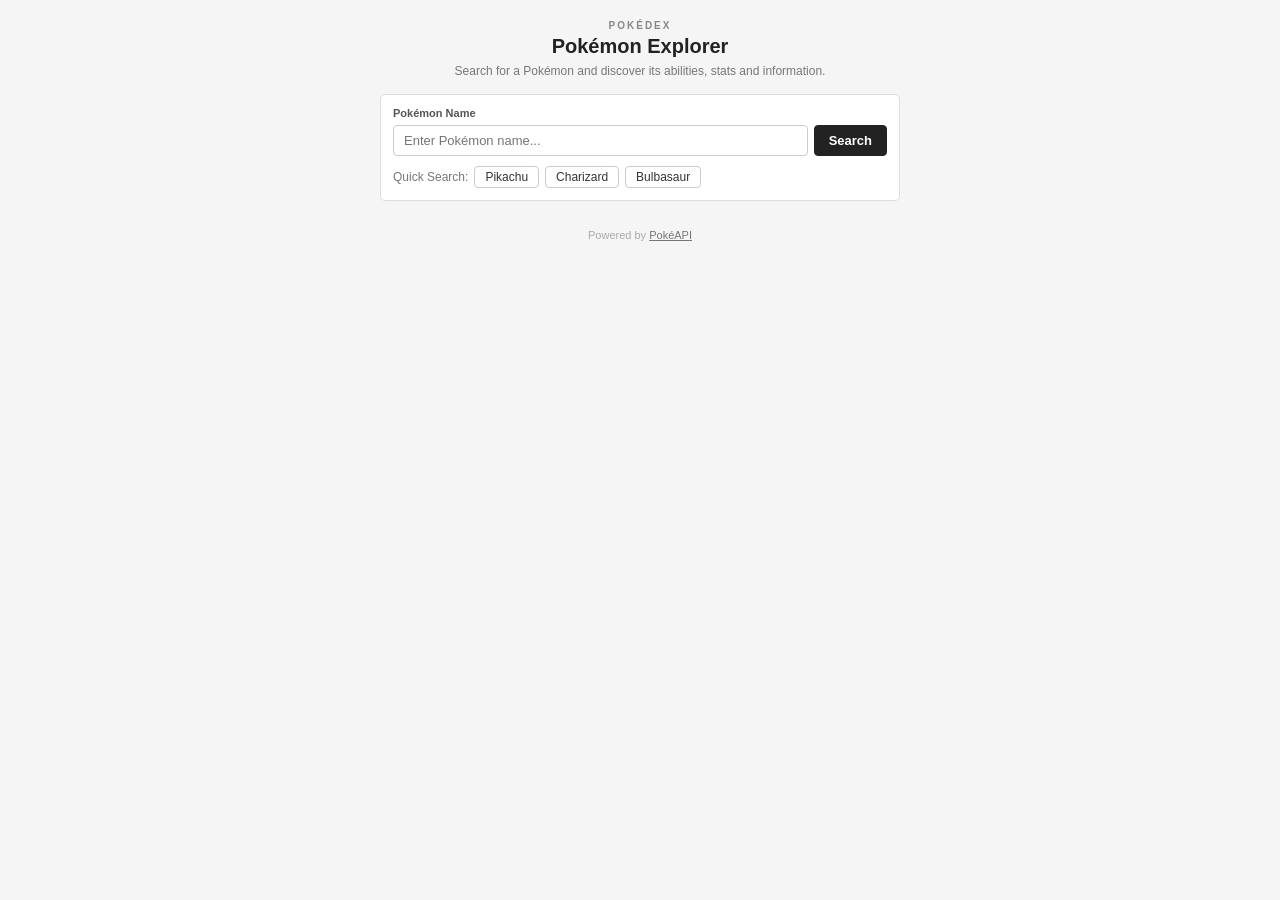
==== pokemon-api-card/index.html @ 8b427784 "Add files via upload" ====
<!DOCTYPE html>
<html lang="en">
<head>
    <meta charset="UTF-8">
    <meta name="viewport" content="width=device-width, initial-scale=1.0">


    <title>Pokémon Card</title>


    <link rel="stylesheet" href="style.css">
</head>


<body>


    <main class="app">


        <!-- Header -->
        <header class="header">
            <p class="subtitle">POKÉDEX</p>
            <h1>Pokémon Explorer</h1>
            <p class="description">
                Search for a Pokémon and discover its abilities, stats and information.
            </p>
        </header>




        <!-- Search Section -->
        <section class="search-section">


            <form id="searchForm" class="search-form">


                <label for="pokemonInput">
                    Pokémon Name
                </label>


                <div class="search-box">
                    <input
                        type="text"
                        id="pokemonInput"
                        placeholder="Enter Pokémon name..."
                        autocomplete="off"
                    >

                    <button type="submit">
                        Search
                    </button>
                </div>

            </form>




            <!-- Quick Search -->
            <div class="quick-search">


                <span>Quick Search:</span>


                <button type="button" class="quick-btn" data-pokemon="pikachu">
                    Pikachu
                </button>

                <button type="button" class="quick-btn" data-pokemon="charizard">
                    Charizard
                </button>

                <button type="button" class="quick-btn" data-pokemon="bulbasaur">
                    Bulbasaur
                </button>


            </div>


        </section>




        <!-- Loading -->
        <div id="loading" class="loading hidden">
            <div class="loader"></div>
            <p>Searching Pokémon...</p>
        </div>




        <!-- Error -->
        <div id="errorMessage" class="error-message hidden">
            <div class="error-icon">!</div>
            <div>
                <h3>Pokémon Not Found</h3>
                <p id="errorText">
                    Please enter a valid Pokémon name.
                </p>
            </div>
        </div>




        <!-- Pokémon Card -->
        <section id="pokemonCard" class="pokemon-card hidden">


            <!-- Card Header -->
            <div class="card-top">


                <div>
                    <span class="card-label">POKÉMON</span>

                    <h2 id="pokemonName">
                        Pikachu
                    </h2>
                </div>

                <span id="pokemonId" class="pokemon-id">
                    #0025
                </span>


            </div>




            <div class="card-body">


                <!-- Artwork -->
                <div class="artwork-container">


                    <div class="artwork-glow"></div>

                    <img
                        id="pokemonImage"
                        src="https://raw.githubusercontent.com/PokeAPI/sprites/master/sprites/pokemon/other/official-artwork/25.png"
                        alt="Pikachu"
                    >


                </div>




                <!-- Attributes -->
                <div class="card-details">


                    <!-- Type -->
                    <div id="pokemonTypes" class="types">


                        <span class="type electric">
                            ELECTRIC
                        </span>


                    </div>




                    <!-- Basic Information -->
                    <div class="basic-info">


                        <div class="info-box">
                            <span class="info-label">HEIGHT</span>
                            <strong id="pokemonHeight">0.4 m</strong>
                        </div>

                        <div class="info-box">
                            <span class="info-label">WEIGHT</span>
                            <strong id="pokemonWeight">6.0 kg</strong>
                        </div>


                    </div>




                    <!-- Abilities -->
                    <div class="card-section">


                        <div class="section-title">
                            <span>ABILITIES</span>
                        </div>

                        <div id="abilities" class="abilities">


                    <span class="ability">
                        Static
                    </span>

                    <span class="ability">
                        Lightning Rod
                    </span>


                </div>


            </div>




            <!-- Stats -->
            <div class="card-section">


                <div class="section-title">
                    <span>BASE STATS</span>
                </div>

                <div class="stats">


                    <div class="stat">
                        <div class="stat-info">
                            <span>HP</span>
                            <strong id="hpValue">35</strong>
                        </div>

                        <div class="stat-bar">
                            <div id="hpBar" class="stat-fill" style="width: 35%"></div>
                        </div>
                    </div>




                    <div class="stat">
                        <div class="stat-info">
                            <span>ATTACK</span>
                            <strong id="attackValue">55</strong>
                        </div>

                        <div class="stat-bar">
                            <div id="attackBar" class="stat-fill" style="width: 55%"></div>
                        </div>
                    </div>




                    <div class="stat">
                        <div class="stat-info">
                            <span>DEFENSE</span>
                            <strong id="defenseValue">40</strong>
                        </div>

                        <div class="stat-bar">
                            <div id="defenseBar" class="stat-fill" style="width: 40%"></div>
                        </div>
                    </div>




                    <div class="stat">
                        <div class="stat-info">
                            <span>SP. ATTACK</span>
                            <strong id="specialAttackValue">50</strong>
                        </div>

                        <div class="stat-bar">
                            <div id="specialAttackBar" class="stat-fill" style="width: 50%"></div>
                        </div>
                    </div>




                    <div class="stat">
                        <div class="stat-info">
                            <span>SP. DEFENSE</span>
                            <strong id="specialDefenseValue">50</strong>
                        </div>

                        <div class="stat-bar">
                            <div id="specialDefenseBar" class="stat-fill" style="width: 50%"></div>
                        </div>
                    </div>




                    <div class="stat">
                        <div class="stat-info">
                            <span>SPEED</span>
                            <strong id="speedValue">90</strong>
                        </div>

                        <div class="stat-bar">
                            <div id="speedBar" class="stat-fill" style="width: 90%"></div>
                        </div>
                    </div>


                </div>


            </div>


                </div>


            </div>


        </section>




        <!-- Footer -->
        <footer>
            <p>
                Powered by
                <a href="https://pokeapi.co/" target="_blank">
                    PokéAPI
                </a>
            </p>
        </footer>


    </main>


    <script src="script.js"></script>


</body>
</html>
---- pokemon-api-card/style.css ----
* {
    margin: 0;
    padding: 0;
    box-sizing: border-box;
}

body {
    min-height: 100vh;
    background: #f5f5f5;
    color: #222;
    font-family: -apple-system, BlinkMacSystemFont, "Segoe UI", Roboto, Arial, sans-serif;
    padding: 20px 12px;
}

.app {
    width: 100%;
    max-width: 520px;
    margin: 0 auto;
}

/* Header */
.header {
    text-align: center;
    margin-bottom: 14px;
}

.subtitle {
    color: #888;
    font-size: 10px;
    font-weight: 600;
    letter-spacing: 2px;
    margin-bottom: 4px;
}

.header h1 {
    font-size: 20px;
    font-weight: 700;
    margin-bottom: 5px;
}

.description {
    color: #777;
    font-size: 12px;
    line-height: 1.4;
}

/* Search */
.search-section {
    background: #fff;
    border: 1px solid #ddd;
    border-radius: 5px;
    padding: 12px;
    margin-bottom: 14px;
}

.search-form label {
    display: block;
    font-size: 11px;
    font-weight: 600;
    color: #555;
    margin-bottom: 6px;
}

.search-box {
    display: flex;
    gap: 6px;
}

.search-box input {
    flex: 1;
    min-width: 0;
    border: 1px solid #ccc;
    border-radius: 4px;
    padding: 7px 10px;
    font-size: 13px;
    outline: none;
    background: #fff;
    color: #222;
}

.search-box input:focus {
    border-color: #888;
}

.search-box button {
    border: 1px solid #222;
    background: #222;
    color: #fff;
    font-size: 13px;
    font-weight: 600;
    padding: 0 14px;
    border-radius: 4px;
    cursor: pointer;
}

.search-box button:hover {
    background: #444;
    border-color: #444;
}

/* Quick Search */
.quick-search {
    display: flex;
    flex-wrap: wrap;
    align-items: center;
    gap: 6px;
    margin-top: 10px;
    color: #777;
    font-size: 12px;
}

.quick-btn {
    border: 1px solid #ccc;
    background: #fff;
    color: #333;
    padding: 3px 10px;
    border-radius: 4px;
    font-size: 12px;
    cursor: pointer;
}

.quick-btn:hover {
    background: #eee;
    border-color: #999;
}

/* Loading */
.loading {
    text-align: center;
    padding: 18px;
    color: #777;
    font-size: 13px;
}

.loader {
    width: 20px;
    height: 20px;
    border: 3px solid #ddd;
    border-top-color: #666;
    border-radius: 50%;
    animation: spin 0.8s linear infinite;
    margin: 0 auto 8px;
}

@keyframes spin {
    to {
        transform: rotate(360deg);
    }
}

/* Error */
.error-message {
    display: flex;
    align-items: center;
    gap: 10px;
    background: #fff;
    border: 1px solid #e0b4b4;
    border-left: 4px solid #c0392b;
    border-radius: 4px;
    padding: 10px 12px;
    margin-bottom: 14px;
}

.error-icon {
    width: 22px;
    height: 22px;
    flex-shrink: 0;
    display: flex;
    align-items: center;
    justify-content: center;
    border-radius: 50%;
    background: #c0392b;
    color: #fff;
    font-weight: 700;
    font-size: 12px;
}

.error-message h3 {
    font-size: 13px;
    margin-bottom: 1px;
    color: #222;
}

.error-message p {
    color: #777;
    font-size: 12px;
}

/* Utility */
.hidden {
    display: none !important;
}

/* Pokémon Card */
.pokemon-card {
    background: #fff;
    border: 1px solid #ddd;
    border-radius: 5px;
    padding: 14px;
}

/* Card Top */
.card-top {
    display: flex;
    justify-content: space-between;
    align-items: flex-start;
    border-bottom: 1px solid #eee;
    padding-bottom: 8px;
    margin-bottom: 10px;
}

.card-label {
    display: block;
    color: #aaa;
    font-size: 9px;
    font-weight: 700;
    letter-spacing: 2px;
    margin-bottom: 2px;
}

.card-top h2 {
    font-size: 18px;
    font-weight: 700;
    text-transform: capitalize;
}

.pokemon-id {
    color: #999;
    font-size: 13px;
    font-weight: 600;
    font-family: monospace;
}

/* Side-by-side layout */
.card-body {
    display: flex;
    gap: 14px;
    align-items: flex-start;
}

.card-details {
    flex: 1;
    min-width: 0;
}

/* Artwork (left side) */
.artwork-container {
    position: relative;
    flex-shrink: 0;
    width: 130px;
    display: flex;
    align-items: center;
    justify-content: center;
    background: #fafafa;
    border: 1px solid #eee;
    border-radius: 5px;
    padding: 8px;
}

.artwork-container img {
    position: relative;
    z-index: 2;
    width: 110px;
    height: 110px;
    object-fit: contain;
}

.artwork-glow {
    display: none;
}

/* Types (right side) */
.types {
    display: flex;
    flex-wrap: wrap;
    gap: 6px;
    margin-bottom: 10px;
}

.type {
    display: inline-flex;
    align-items: center;
    justify-content: center;
    padding: 3px 10px;
    border-radius: 4px;
    font-size: 10px;
    font-weight: 700;
    background: #666;
    color: #fff;
}

/* Type colors */
.type.fire    { background: #f08030; }
.type.water   { background: #6890f0; }
.type.grass   { background: #78c850; }
.type.electric{ background: #f8d030; color: #222; }
.type.ice     { background: #98d8d8; color: #222; }
.type.fighting{ background: #c03028; }
.type.poison  { background: #a040a0; }
.type.ground  { background: #e0c068; color: #222; }
.type.flying  { background: #a890f0; }
.type.psychic { background: #f85888; }
.type.bug     { background: #a8b820; }
.type.rock    { background: #b8a038; }
.type.ghost   { background: #705898; }
.type.dragon  { background: #7038f8; }
.type.dark    { background: #705848; }
.type.steel   { background: #b8b8d0; color: #222; }
.type.fairy   { background: #ee99ac; color: #222; }
.type.normal  { background: #a8a878; }

/* Basic Information */
.basic-info {
    display: grid;
    grid-template-columns: 1fr 1fr;
    gap: 8px;
    margin-bottom: 10px;
}

.info-box {
    background: #fafafa;
    border: 1px solid #eee;
    border-radius: 4px;
    padding: 7px 8px;
    text-align: center;
}

.info-label {
    display: block;
    color: #aaa;
    font-size: 9px;
    font-weight: 700;
    letter-spacing: 1px;
    margin-bottom: 3px;
}

.info-box strong {
    font-size: 13px;
    color: #222;
}

/* Card Sections */
.card-section {
    border-top: 1px solid #eee;
    margin-top: 10px;
    padding-top: 9px;
}

.section-title {
    color: #999;
    font-size: 10px;
    font-weight: 700;
    letter-spacing: 1.5px;
    margin-bottom: 7px;
}

/* Abilities */
.abilities {
    display: flex;
    flex-wrap: wrap;
    gap: 6px;
}

.ability {
    background: #f0f0f0;
    border: 1px solid #ddd;
    color: #333;
    padding: 3px 8px;
    border-radius: 4px;
    font-size: 11px;
    text-transform: capitalize;
}

/* Stats */
.stats {
    display: flex;
    flex-direction: column;
    gap: 8px;
}

.stat-info {
    display: flex;
    justify-content: space-between;
    margin-bottom: 3px;
    font-size: 10px;
    color: #777;
}

.stat-info strong {
    color: #222;
}

.stat-bar {
    width: 100%;
    height: 6px;
    background: #eee;
    border-radius: 3px;
    overflow: hidden;
}

.stat-fill {
    height: 100%;
    background: #555;
    border-radius: 3px;
    transition: width 0.4s ease;
}

/* Footer */
footer {
    text-align: center;
    padding: 14px 0 2px;
    color: #aaa;
    font-size: 11px;
}

footer a {
    color: #777;
    text-decoration: underline;
}

/* Responsive */
@media (max-width: 600px) {
    body {
        padding: 14px 10px;
    }

    .search-box {
        flex-direction: column;
    }

    .search-box button {
        padding: 8px;
    }

    .card-body {
        flex-direction: column;
        align-items: stretch;
    }

    .artwork-container {
        width: 100%;
    }

    .artwork-container img {
        width: 120px;
        height: 120px;
    }
}
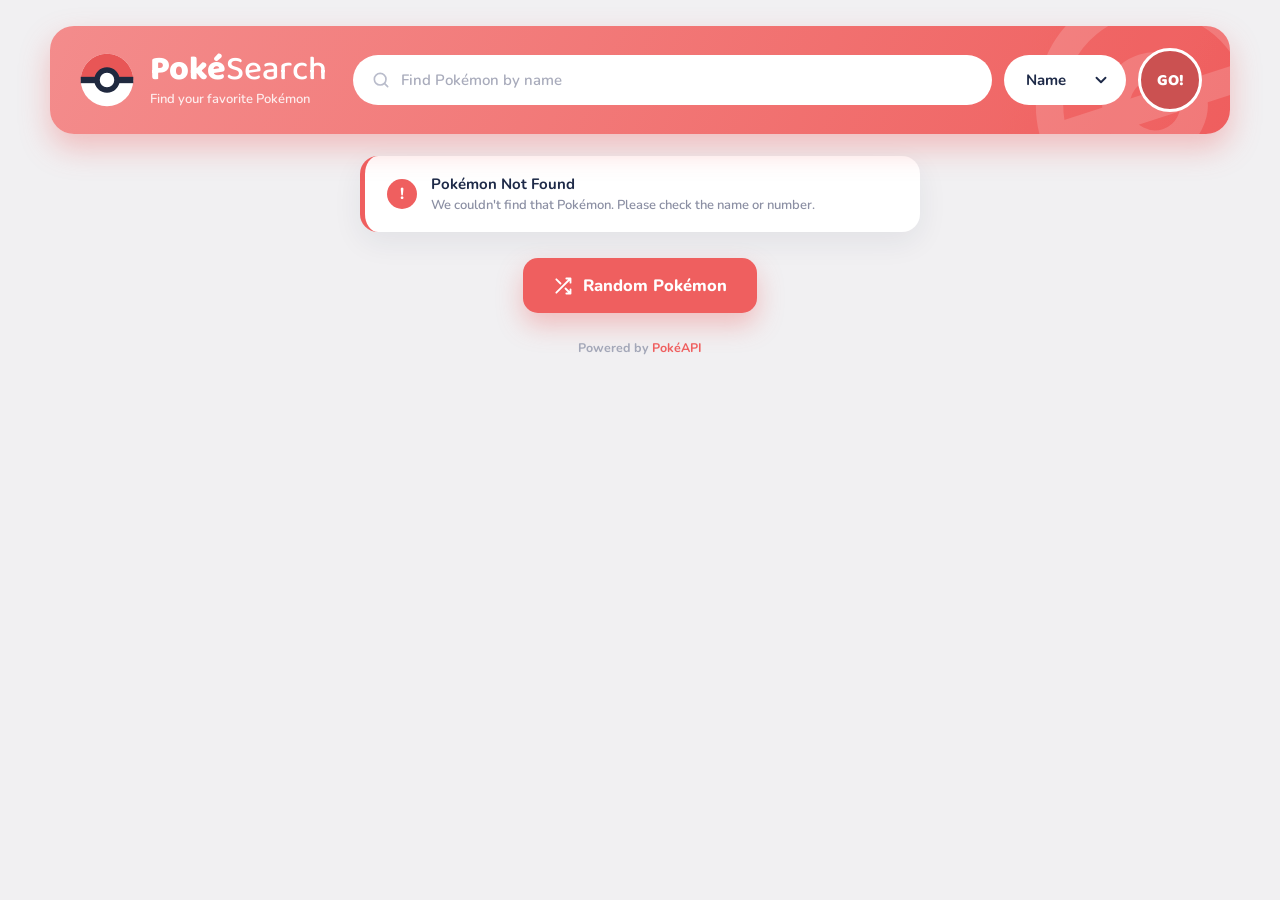
==== commit 3f64e41f: "Redesign UI (PokéSearch layout, body-color theming, simplified code)" ====
--- a/pokemon-api-card/index.html
+++ b/pokemon-api-card/index.html
@@ -4,9 +4,11 @@
     <meta charset="UTF-8">
     <meta name="viewport" content="width=device-width, initial-scale=1.0">
 
-
-    <title>Pokémon Card</title>
-
+    <title>PokéSearch</title>
+
+    <link rel="preconnect" href="https://fonts.googleapis.com">
+    <link rel="preconnect" href="https://fonts.gstatic.com" crossorigin>
+    <link href="https://fonts.googleapis.com/css2?family=Baloo+2:wght@500;600;700;800&family=Nunito:wght@400;600;700;800&display=swap" rel="stylesheet">
 
     <link rel="stylesheet" href="style.css">
 </head>
@@ -14,334 +16,267 @@
 
 <body>
 
-
     <main class="app">
 
 
         <!-- Header -->
-        <header class="header">
-            <p class="subtitle">POKÉDEX</p>
-            <h1>Pokémon Explorer</h1>
-            <p class="description">
-                Search for a Pokémon and discover its abilities, stats and information.
-            </p>
+        <header class="topbar">
+
+            <svg class="topbar-watermark" viewBox="0 0 64 64">
+                <circle cx="32" cy="32" r="27" fill="none" stroke="#fff" stroke-width="7"/>
+                <path d="M5 32h54" stroke="#fff" stroke-width="7"/>
+                <circle cx="32" cy="32" r="10" fill="none" stroke="#fff" stroke-width="7"/>
+            </svg>
+
+            <div class="brand">
+                <svg class="brand-ball" viewBox="0 0 64 64">
+                    <circle cx="32" cy="32" r="29" fill="#fff"/>
+                    <path d="M3 32a29 29 0 0 1 58 0H3z" fill="#e85656"/>
+                    <rect x="3" y="28.5" width="58" height="7" fill="#20293f"/>
+                    <circle cx="32" cy="32" r="11" fill="#fff" stroke="#20293f" stroke-width="6"/>
+                </svg>
+
+                <div class="brand-text">
+                    <h1><strong>Poké</strong>Search</h1>
+                    <p>Find your favorite Pokémon</p>
+                </div>
+            </div>
+
+
+            <form id="searchForm" class="search-bar" autocomplete="off">
+
+                <div class="input-wrap">
+                    <svg class="search-icon" viewBox="0 0 24 24">
+                        <circle cx="11" cy="11" r="7" fill="none" stroke="currentColor" stroke-width="2"/>
+                        <path d="m20 20-3.6-3.6" fill="none" stroke="currentColor" stroke-width="2" stroke-linecap="round"/>
+                    </svg>
+                    <input type="text" id="pokemonInput" placeholder="Find Pokémon by name">
+                </div>
+
+                <div class="select-wrap">
+                    <select id="searchMode">
+                        <option value="name">Name</option>
+                        <option value="id">Number</option>
+                    </select>
+                    <svg class="select-chevron" viewBox="0 0 24 24">
+                        <path d="m6 9 6 6 6-6" fill="none" stroke="currentColor" stroke-width="2.5" stroke-linecap="round" stroke-linejoin="round"/>
+                    </svg>
+                </div>
+
+                <button type="submit" class="go-btn">GO!</button>
+
+            </form>
+
         </header>
 
 
-
-
-        <!-- Search Section -->
-        <section class="search-section">
-
-
-            <form id="searchForm" class="search-form">
-
-
-                <label for="pokemonInput">
-                    Pokémon Name
-                </label>
-
-
-                <div class="search-box">
-                    <input
-                        type="text"
-                        id="pokemonInput"
-                        placeholder="Enter Pokémon name..."
-                        autocomplete="off"
-                    >
-
-                    <button type="submit">
-                        Search
-                    </button>
-                </div>
-
-            </form>
-
-
-
-
-            <!-- Quick Search -->
-            <div class="quick-search">
-
-
-                <span>Quick Search:</span>
-
-
-                <button type="button" class="quick-btn" data-pokemon="pikachu">
-                    Pikachu
-                </button>
-
-                <button type="button" class="quick-btn" data-pokemon="charizard">
-                    Charizard
-                </button>
-
-                <button type="button" class="quick-btn" data-pokemon="bulbasaur">
-                    Bulbasaur
-                </button>
-
-
-            </div>
-
-
-        </section>
-
-
-
-
         <!-- Loading -->
-        <div id="loading" class="loading hidden">
+        <div id="loading" class="status-card hidden">
             <div class="loader"></div>
             <p>Searching Pokémon...</p>
         </div>
 
 
-
-
         <!-- Error -->
-        <div id="errorMessage" class="error-message hidden">
-            <div class="error-icon">!</div>
+        <div id="errorMessage" class="status-card status-error hidden">
+            <span class="error-icon">!</span>
             <div>
                 <h3>Pokémon Not Found</h3>
-                <p id="errorText">
-                    Please enter a valid Pokémon name.
-                </p>
+                <p id="errorText">Please enter a valid Pokémon name.</p>
             </div>
         </div>
 
 
-
-
-        <!-- Pokémon Card -->
-        <section id="pokemonCard" class="pokemon-card hidden">
-
-
-            <!-- Card Header -->
-            <div class="card-top">
-
-
-                <div>
-                    <span class="card-label">POKÉMON</span>
-
-                    <h2 id="pokemonName">
-                        Pikachu
-                    </h2>
-                </div>
-
-                <span id="pokemonId" class="pokemon-id">
-                    #0025
-                </span>
-
-
-            </div>
-
-
-
-
-            <div class="card-body">
-
-
-                <!-- Artwork -->
-                <div class="artwork-container">
-
-
-                    <div class="artwork-glow"></div>
-
-                    <img
-                        id="pokemonImage"
-                        src="https://raw.githubusercontent.com/PokeAPI/sprites/master/sprites/pokemon/other/official-artwork/25.png"
-                        alt="Pikachu"
-                    >
-
-
-                </div>
-
-
-
-
-                <!-- Attributes -->
-                <div class="card-details">
-
-
-                    <!-- Type -->
-                    <div id="pokemonTypes" class="types">
-
-
-                        <span class="type electric">
-                            ELECTRIC
-                        </span>
-
-
-                    </div>
-
-
-
-
-                    <!-- Basic Information -->
-                    <div class="basic-info">
-
-
-                        <div class="info-box">
-                            <span class="info-label">HEIGHT</span>
-                            <strong id="pokemonHeight">0.4 m</strong>
-                        </div>
-
-                        <div class="info-box">
-                            <span class="info-label">WEIGHT</span>
-                            <strong id="pokemonWeight">6.0 kg</strong>
-                        </div>
-
-
-                    </div>
-
-
-
-
-                    <!-- Abilities -->
-                    <div class="card-section">
-
-
-                        <div class="section-title">
-                            <span>ABILITIES</span>
-                        </div>
-
-                        <div id="abilities" class="abilities">
-
-
-                    <span class="ability">
-                        Static
-                    </span>
-
-                    <span class="ability">
-                        Lightning Rod
-                    </span>
-
-
-                </div>
-
-
-            </div>
-
-
-
-
-            <!-- Stats -->
-            <div class="card-section">
-
-
-                <div class="section-title">
-                    <span>BASE STATS</span>
-                </div>
-
-                <div class="stats">
-
-
-                    <div class="stat">
-                        <div class="stat-info">
-                            <span>HP</span>
-                            <strong id="hpValue">35</strong>
-                        </div>
-
-                        <div class="stat-bar">
-                            <div id="hpBar" class="stat-fill" style="width: 35%"></div>
-                        </div>
-                    </div>
-
-
-
-
-                    <div class="stat">
-                        <div class="stat-info">
-                            <span>ATTACK</span>
-                            <strong id="attackValue">55</strong>
-                        </div>
-
-                        <div class="stat-bar">
-                            <div id="attackBar" class="stat-fill" style="width: 55%"></div>
-                        </div>
-                    </div>
-
-
-
-
-                    <div class="stat">
-                        <div class="stat-info">
-                            <span>DEFENSE</span>
-                            <strong id="defenseValue">40</strong>
-                        </div>
-
-                        <div class="stat-bar">
-                            <div id="defenseBar" class="stat-fill" style="width: 40%"></div>
-                        </div>
-                    </div>
-
-
-
-
-                    <div class="stat">
-                        <div class="stat-info">
-                            <span>SP. ATTACK</span>
-                            <strong id="specialAttackValue">50</strong>
-                        </div>
-
-                        <div class="stat-bar">
-                            <div id="specialAttackBar" class="stat-fill" style="width: 50%"></div>
-                        </div>
-                    </div>
-
-
-
-
-                    <div class="stat">
-                        <div class="stat-info">
-                            <span>SP. DEFENSE</span>
-                            <strong id="specialDefenseValue">50</strong>
-                        </div>
-
-                        <div class="stat-bar">
-                            <div id="specialDefenseBar" class="stat-fill" style="width: 50%"></div>
-                        </div>
-                    </div>
-
-
-
-
-                    <div class="stat">
-                        <div class="stat-info">
-                            <span>SPEED</span>
-                            <strong id="speedValue">90</strong>
-                        </div>
-
-                        <div class="stat-bar">
-                            <div id="speedBar" class="stat-fill" style="width: 90%"></div>
-                        </div>
-                    </div>
-
-
-                </div>
-
-
-            </div>
-
-
-                </div>
-
-
-            </div>
-
+        <!-- Pokémon card -->
+        <section id="pokemonCard" class="layout hidden">
+
+
+            <!-- Left card -->
+            <div class="hero-card">
+
+                <svg class="hero-watermark" viewBox="0 0 64 64">
+                    <circle cx="32" cy="32" r="27" fill="none" stroke="currentColor" stroke-width="7"/>
+                    <path d="M5 32h54" stroke="currentColor" stroke-width="7"/>
+                    <circle cx="32" cy="32" r="10" fill="none" stroke="currentColor" stroke-width="7"/>
+                </svg>
+
+                <div class="hero-head">
+                    <div>
+                        <h2 id="pokemonName">Clefairy</h2>
+                        <span id="pokemonId" class="pokemon-id">#0035</span>
+                    </div>
+
+                    <button id="favBtn" class="fav-btn" type="button" aria-label="Favorite">
+                        <svg viewBox="0 0 24 24">
+                            <path d="M12 20.7S4.6 16 2.9 11.4A5.3 5.3 0 0 1 12 7.4a5.3 5.3 0 0 1 9.1 4c-1.7 4.6-9.1 9.3-9.1 9.3z"
+                                  fill="none" stroke="currentColor" stroke-width="2" stroke-linejoin="round"/>
+                        </svg>
+                    </button>
+                </div>
+
+                <div class="artwork">
+                    <div class="art-circle"></div>
+                    <img id="pokemonImage" src="" alt="Pokémon">
+                </div>
+
+                <div id="pokemonTypes" class="type-row"></div>
+
+                <div class="nav-row">
+                    <button id="prevBtn" class="nav-btn" type="button">
+                        <svg viewBox="0 0 24 24"><path d="m14 6-6 6 6 6" fill="none" stroke="currentColor" stroke-width="2.5" stroke-linecap="round" stroke-linejoin="round"/></svg>
+                        Previous
+                    </button>
+
+                    <button id="detailsBtn" class="nav-btn nav-primary" type="button">
+                        <svg viewBox="0 0 24 24">
+                            <path d="M14 3H7a2 2 0 0 0-2 2v14a2 2 0 0 0 2 2h10a2 2 0 0 0 2-2V8z" fill="none" stroke="currentColor" stroke-width="2" stroke-linejoin="round"/>
+                            <path d="M14 3v5h5M9 13h6M9 17h4" fill="none" stroke="currentColor" stroke-width="2" stroke-linecap="round"/>
+                        </svg>
+                        Details
+                    </button>
+
+                    <button id="nextBtn" class="nav-btn" type="button">
+                        Next
+                        <svg viewBox="0 0 24 24"><path d="m10 6 6 6-6 6" fill="none" stroke="currentColor" stroke-width="2.5" stroke-linecap="round" stroke-linejoin="round"/></svg>
+                    </button>
+                </div>
+
+            </div>
+
+
+            <!-- Right card -->
+            <div class="info-card">
+
+
+                <!-- Stats -->
+                <section class="panel">
+
+                    <div class="panel-head">
+                        <svg class="panel-icon" viewBox="0 0 24 24">
+                            <rect x="4" y="12" width="4" height="8" rx="1.4" fill="currentColor"/>
+                            <rect x="10" y="7" width="4" height="13" rx="1.4" fill="currentColor"/>
+                            <rect x="16" y="3" width="4" height="17" rx="1.4" fill="currentColor"/>
+                        </svg>
+                        <span>Stats</span>
+                    </div>
+
+                    <div class="quick-stats">
+
+                        <div class="quick-item">
+                            <span class="quick-label">Height</span>
+                            <div class="quick-value">
+                                <svg viewBox="0 0 24 24">
+                                    <path d="M8 4v16M5 7l3-3 3 3M16 20V4M13 17l3 3 3-3"
+                                          fill="none" stroke="currentColor" stroke-width="2" stroke-linecap="round" stroke-linejoin="round"/>
+                                </svg>
+                                <strong id="pokemonHeight">0.6 m</strong>
+                            </div>
+                        </div>
+
+                        <div class="quick-item">
+                            <span class="quick-label">Weight</span>
+                            <div class="quick-value">
+                                <svg viewBox="0 0 24 24">
+                                    <path d="M6 8h12l1 12H5L6 8zM9 8V6a3 3 0 0 1 6 0v2"
+                                          fill="none" stroke="currentColor" stroke-width="2" stroke-linecap="round" stroke-linejoin="round"/>
+                                </svg>
+                                <strong id="pokemonWeight">7.5 kg</strong>
+                            </div>
+                        </div>
+
+                        <div class="quick-item">
+                            <span class="quick-label">Type</span>
+                            <div class="quick-value">
+                                <svg class="star-icon" viewBox="0 0 24 24">
+                                    <path d="m12 3 2.6 5.4 5.9.8-4.3 4.2 1 5.9L12 16.4 6.8 19.3l1-5.9L3.5 9.2l5.9-.8L12 3Z"
+                                          fill="none" stroke="currentColor" stroke-width="2" stroke-linejoin="round"/>
+                                </svg>
+                                <span id="pokemonTypeQuick" class="type-badge small">Fairy</span>
+                            </div>
+                        </div>
+
+                    </div>
+
+                    <div class="stats">
+
+                        <div class="stat-row" data-stat="hp">
+                            <span class="stat-label">HP</span>
+                            <div class="stat-track"><div class="stat-fill hp"></div></div>
+                            <span class="stat-value">70</span>
+                        </div>
+
+                        <div class="stat-row" data-stat="attack">
+                            <span class="stat-label">Attack</span>
+                            <div class="stat-track"><div class="stat-fill attack"></div></div>
+                            <span class="stat-value">45</span>
+                        </div>
+
+                        <div class="stat-row" data-stat="defense">
+                            <span class="stat-label">Defense</span>
+                            <div class="stat-track"><div class="stat-fill defense"></div></div>
+                            <span class="stat-value">48</span>
+                        </div>
+
+                        <div class="stat-row" data-stat="special-attack">
+                            <span class="stat-label">Sp. Attack</span>
+                            <div class="stat-track"><div class="stat-fill special-attack"></div></div>
+                            <span class="stat-value">60</span>
+                        </div>
+
+                        <div class="stat-row" data-stat="special-defense">
+                            <span class="stat-label">Sp. Defense</span>
+                            <div class="stat-track"><div class="stat-fill special-defense"></div></div>
+                            <span class="stat-value">65</span>
+                        </div>
+
+                        <div class="stat-row" data-stat="speed">
+                            <span class="stat-label">Speed</span>
+                            <div class="stat-track"><div class="stat-fill speed"></div></div>
+                            <span class="stat-value">35</span>
+                        </div>
+
+                    </div>
+
+                </section>
+
+
+                <!-- Abilities -->
+                <section class="panel">
+
+                    <div class="panel-head">
+                        <svg class="panel-icon" viewBox="0 0 24 24">
+                            <path d="M13 2 4 14h6l-1 8 9-12h-6l1-8z" fill="currentColor"/>
+                        </svg>
+                        <span>Abilities</span>
+                    </div>
+
+                    <div id="abilities" class="chips">
+                        <span class="chip">Cute Charm</span>
+                        <span class="chip">Magic Guard</span>
+                    </div>
+
+                </section>
+
+
+            </div>
 
         </section>
 
 
-
-
-        <!-- Footer -->
+        <!-- Random button -->
+        <div class="random-wrap">
+            <button id="randomBtn" class="random-btn" type="button">
+                <svg viewBox="0 0 24 24">
+                    <path d="M16 3h5v5M4 20 21 3M21 16v5h-5M15 15l6 6M4 4l5 5"
+                          fill="none" stroke="currentColor" stroke-width="2.2" stroke-linecap="round" stroke-linejoin="round"/>
+                </svg>
+                Random Pokémon
+            </button>
+        </div>
+
+
         <footer>
-            <p>
-                Powered by
-                <a href="https://pokeapi.co/" target="_blank">
-                    PokéAPI
-                </a>
-            </p>
+            Powered by <a href="https://pokeapi.co/" target="_blank" rel="noopener">PokéAPI</a>
         </footer>
 
 
@@ -349,7 +284,6 @@
 
 
     <script src="script.js"></script>
-
 
 </body>
 </html>
--- a/pokemon-api-card/style.css
+++ b/pokemon-api-card/style.css
@@ -4,445 +4,815 @@
     box-sizing: border-box;
 }
 
+
+:root {
+    --main: #ef5f5f;          /* theme color, changes with each Pokémon */
+    --navy: #1e2a48;
+    --muted: #8b8fa3;
+    --track: #ececf0;
+    --pink: #fdeef1;
+}
+
+
 body {
     min-height: 100vh;
-    background: #f5f5f5;
-    color: #222;
-    font-family: -apple-system, BlinkMacSystemFont, "Segoe UI", Roboto, Arial, sans-serif;
-    padding: 20px 12px;
-}
+    background: #f1f0f2;
+    color: var(--navy);
+    font-family: "Nunito", -apple-system, BlinkMacSystemFont, "Segoe UI", Roboto, Arial, sans-serif;
+    padding: 26px 18px 40px;
+}
+
 
 .app {
     width: 100%;
-    max-width: 520px;
+    max-width: 1180px;
     margin: 0 auto;
 }
 
-/* Header */
-.header {
-    text-align: center;
-    margin-bottom: 14px;
-}
-
-.subtitle {
-    color: #888;
-    font-size: 10px;
+
+.hidden {
+    display: none !important;
+}
+
+
+button {
+    font-family: inherit;
+}
+
+
+/* ==================== Header ==================== */
+
+.topbar {
+    position: relative;
+    overflow: hidden;
+    display: flex;
+    align-items: center;
+    gap: 26px;
+    flex-wrap: wrap;
+    background: linear-gradient(115deg, color-mix(in srgb, var(--main) 72%, white), var(--main));
+    border-radius: 24px;
+    padding: 22px 28px;
+    box-shadow: 0 14px 30px color-mix(in srgb, var(--main) 35%, transparent);
+}
+
+
+.topbar-watermark {
+    position: absolute;
+    right: -50px;
+    top: -46px;
+    width: 250px;
+    height: 250px;
+    opacity: 0.16;
+    transform: rotate(-18deg);
+}
+
+
+.brand {
+    position: relative;
+    z-index: 1;
+    display: flex;
+    align-items: center;
+    gap: 14px;
+    flex-shrink: 0;
+}
+
+
+.brand-ball {
+    width: 58px;
+    height: 58px;
+}
+
+
+.brand-text h1 {
+    font-family: "Baloo 2", sans-serif;
+    font-size: 34px;
+    font-weight: 500;
+    color: #fff;
+    line-height: 1.05;
+}
+
+
+.brand-text h1 strong {
+    font-weight: 800;
+}
+
+
+.brand-text p {
+    color: rgba(255, 255, 255, 0.85);
+    font-size: 13px;
     font-weight: 600;
-    letter-spacing: 2px;
-    margin-bottom: 4px;
-}
-
-.header h1 {
+    margin-top: 2px;
+}
+
+
+.search-bar {
+    position: relative;
+    z-index: 1;
+    display: flex;
+    align-items: center;
+    gap: 12px;
+    flex: 1;
+    min-width: 280px;
+}
+
+
+.input-wrap {
+    position: relative;
+    flex: 1;
+    min-width: 0;
+}
+
+
+.search-icon {
+    position: absolute;
+    left: 18px;
+    top: 50%;
+    width: 20px;
+    height: 20px;
+    transform: translateY(-50%);
+    color: #b9bccb;
+}
+
+
+.input-wrap input {
+    width: 100%;
+    border: none;
+    outline: none;
+    background: #fff;
+    border-radius: 999px;
+    padding: 15px 20px 15px 48px;
+    font-size: 15px;
+    font-family: inherit;
+    font-weight: 600;
+    color: var(--navy);
+}
+
+
+.input-wrap input::placeholder {
+    color: #a8abbb;
+}
+
+
+.select-wrap {
+    position: relative;
+    flex-shrink: 0;
+}
+
+
+.select-wrap select {
+    appearance: none;
+    border: none;
+    outline: none;
+    background: #fff;
+    border-radius: 999px;
+    padding: 15px 44px 15px 22px;
+    font-size: 15px;
+    font-family: inherit;
+    font-weight: 700;
+    color: var(--navy);
+    cursor: pointer;
+}
+
+
+.select-chevron {
+    position: absolute;
+    right: 16px;
+    top: 50%;
+    width: 18px;
+    height: 18px;
+    transform: translateY(-50%);
+    pointer-events: none;
+}
+
+
+.go-btn {
+    flex-shrink: 0;
+    width: 64px;
+    height: 64px;
+    border-radius: 50%;
+    border: 3px solid #fff;
+    background: color-mix(in srgb, var(--main) 85%, black);
+    color: #fff;
+    font-size: 16px;
+    font-weight: 800;
+    font-family: "Baloo 2", sans-serif;
+    cursor: pointer;
+    transition: transform 0.15s ease;
+}
+
+
+.go-btn:hover {
+    transform: scale(1.05);
+}
+
+
+/* ==================== Loading / Error ==================== */
+
+.status-card {
+    display: flex;
+    align-items: center;
+    gap: 14px;
+    max-width: 560px;
+    margin: 22px auto 0;
+    background: #fff;
+    border-radius: 18px;
+    padding: 18px 22px;
+    box-shadow: 0 10px 30px rgba(30, 42, 72, 0.07);
+    color: var(--muted);
+    font-size: 14px;
+    font-weight: 600;
+}
+
+
+.loader {
+    width: 26px;
+    height: 26px;
+    flex-shrink: 0;
+    border: 3px solid #f0d7d7;
+    border-top-color: var(--main);
+    border-radius: 50%;
+    animation: spin 0.8s linear infinite;
+}
+
+
+@keyframes spin {
+    to { transform: rotate(360deg); }
+}
+
+
+.status-error {
+    border-left: 5px solid var(--main);
+}
+
+
+.status-error h3 {
+    font-size: 15px;
+    color: var(--navy);
+    margin-bottom: 2px;
+}
+
+
+.status-error p {
+    font-size: 13px;
+    color: var(--muted);
+}
+
+
+.error-icon {
+    width: 30px;
+    height: 30px;
+    flex-shrink: 0;
+    display: grid;
+    place-items: center;
+    border-radius: 50%;
+    background: var(--main);
+    color: #fff;
+    font-weight: 800;
+    font-size: 16px;
+}
+
+
+/* ==================== Layout ==================== */
+
+.layout {
+    display: grid;
+    grid-template-columns: minmax(0, 0.85fr) minmax(0, 1.15fr);
+    gap: 22px;
+    margin-top: 22px;
+}
+
+
+.hero-card,
+.info-card {
+    position: relative;
+    overflow: hidden;
+    background: #fff;
+    border-radius: 24px;
+    padding: 28px;
+    box-shadow: 0 10px 30px rgba(30, 42, 72, 0.07);
+}
+
+
+.hero-card {
+    display: flex;
+    flex-direction: column;
+}
+
+
+/* ==================== Left card ==================== */
+
+.hero-watermark {
+    position: absolute;
+    right: -70px;
+    bottom: -60px;
+    width: 300px;
+    height: 300px;
+    color: var(--navy);
+    opacity: 0.045;
+}
+
+
+.hero-head {
+    position: relative;
+    z-index: 1;
+    display: flex;
+    align-items: flex-start;
+    justify-content: space-between;
+    gap: 14px;
+}
+
+
+.hero-head h2 {
+    font-family: "Baloo 2", sans-serif;
+    font-size: 44px;
+    font-weight: 700;
+    line-height: 1.05;
+    text-transform: capitalize;
+}
+
+
+.pokemon-id {
+    display: block;
+    margin-top: 4px;
+    color: #a3a7b8;
+    font-size: 17px;
+    font-weight: 700;
+    letter-spacing: 1px;
+}
+
+
+.fav-btn {
+    width: 52px;
+    height: 52px;
+    display: grid;
+    place-items: center;
+    border: none;
+    border-radius: 50%;
+    background: #fff;
+    color: var(--main);
+    cursor: pointer;
+    box-shadow: 0 8px 20px rgba(30, 42, 72, 0.12);
+}
+
+
+.fav-btn svg {
+    width: 26px;
+    height: 26px;
+}
+
+
+.fav-btn.active svg path {
+    fill: var(--main);
+}
+
+
+.artwork {
+    position: relative;
+    z-index: 1;
+    display: flex;
+    align-items: center;
+    justify-content: center;
+    min-height: 320px;
+    margin: 10px 0 4px;
+}
+
+
+.art-circle {
+    position: absolute;
+    width: 300px;
+    height: 300px;
+    max-width: 90%;
+    border-radius: 50%;
+    background: color-mix(in srgb, var(--main) 18%, white);
+    transition: background 0.4s ease;
+}
+
+
+.artwork img {
+    position: relative;
+    z-index: 1;
+    width: 280px;
+    height: 280px;
+    max-width: 85%;
+    object-fit: contain;
+    filter: drop-shadow(0 14px 18px rgba(30, 42, 72, 0.16));
+}
+
+
+.type-row {
+    position: relative;
+    z-index: 1;
+    display: flex;
+    flex-wrap: wrap;
+    justify-content: center;
+    gap: 10px;
+    margin: 6px 0 22px;
+}
+
+
+.type-badge {
+    display: inline-flex;
+    align-items: center;
+    gap: 7px;
+    padding: 7px 18px;
+    border-radius: 999px;
+    font-size: 14px;
+    font-weight: 800;
+    letter-spacing: 0.6px;
+    text-transform: uppercase;
+    background: #fbe1ec;
+    color: #c75d94;
+}
+
+
+.type-badge svg {
+    width: 15px;
+    height: 15px;
+}
+
+
+.type-badge.small {
+    padding: 5px 14px;
+    font-size: 13px;
+    text-transform: capitalize;
+    letter-spacing: 0;
+}
+
+
+.type-normal   { background: #ecebe3; color: #7d7b62; }
+.type-fire     { background: #ffe4dd; color: #dd5f3c; }
+.type-water    { background: #ddeaff; color: #3f7ad1; }
+.type-electric { background: #fdf3d0; color: #c1930f; }
+.type-grass    { background: #ddf5d8; color: #4a9c48; }
+.type-ice      { background: #dcf4f4; color: #43979c; }
+.type-fighting { background: #f8ddd9; color: #c0432f; }
+.type-poison   { background: #f2ddf2; color: #93469b; }
+.type-ground   { background: #f5e8cf; color: #a67c34; }
+.type-flying   { background: #e6e3fb; color: #7666c9; }
+.type-psychic  { background: #fde0ea; color: #d84f7d; }
+.type-bug      { background: #ecf2d2; color: #7f9417; }
+.type-rock     { background: #eee6d0; color: #98812c; }
+.type-ghost    { background: #e5e0f0; color: #6b5a97; }
+.type-dragon   { background: #e2ddfb; color: #6449c4; }
+.type-dark     { background: #e4e0dd; color: #6a5548; }
+.type-steel    { background: #e6e8ec; color: #79808c; }
+.type-fairy    { background: #fbe1ec; color: #c75d94; }
+
+
+.nav-row {
+    position: relative;
+    z-index: 1;
+    display: grid;
+    grid-template-columns: 1fr 1.4fr 1fr;
+    gap: 12px;
+    margin-top: auto;
+}
+
+
+.nav-btn {
+    display: inline-flex;
+    align-items: center;
+    justify-content: center;
+    gap: 7px;
+    border: 1.5px solid #e7e7ee;
+    background: #fff;
+    color: var(--navy);
+    border-radius: 14px;
+    padding: 14px 10px;
+    font-size: 15px;
+    font-weight: 700;
+    cursor: pointer;
+}
+
+
+.nav-btn svg {
+    width: 17px;
+    height: 17px;
+}
+
+
+.nav-btn:hover {
+    background: #f7f7fa;
+}
+
+
+.nav-primary {
+    background: var(--main);
+    border-color: var(--main);
+    color: #fff;
+    box-shadow: 0 10px 22px color-mix(in srgb, var(--main) 35%, transparent);
+}
+
+
+.nav-primary:hover {
+    background: var(--main);
+    filter: brightness(0.92);
+}
+
+
+/* ==================== Right card ==================== */
+
+.panel + .panel {
+    margin-top: 16px;
+}
+
+
+.panel-head {
+    display: flex;
+    align-items: center;
+    gap: 10px;
+    background: color-mix(in srgb, var(--main) 10%, white);
+    border-radius: 14px;
+    padding: 12px 18px;
+    font-family: "Baloo 2", sans-serif;
     font-size: 20px;
     font-weight: 700;
-    margin-bottom: 5px;
-}
-
-.description {
-    color: #777;
-    font-size: 12px;
-    line-height: 1.4;
-}
-
-/* Search */
-.search-section {
-    background: #fff;
-    border: 1px solid #ddd;
-    border-radius: 5px;
-    padding: 12px;
-    margin-bottom: 14px;
-}
-
-.search-form label {
+    transition: background 0.4s ease;
+}
+
+
+.panel-icon {
+    width: 22px;
+    height: 22px;
+    color: var(--main);
+}
+
+
+.quick-stats {
+    display: grid;
+    grid-template-columns: repeat(3, 1fr);
+    margin: 18px 0 20px;
+}
+
+
+.quick-item {
+    text-align: center;
+    padding: 4px 10px;
+}
+
+
+.quick-item + .quick-item {
+    border-left: 1.5px solid #eeeef3;
+}
+
+
+.quick-label {
     display: block;
-    font-size: 11px;
-    font-weight: 600;
-    color: #555;
-    margin-bottom: 6px;
-}
-
-.search-box {
-    display: flex;
-    gap: 6px;
-}
-
-.search-box input {
-    flex: 1;
-    min-width: 0;
-    border: 1px solid #ccc;
-    border-radius: 4px;
-    padding: 7px 10px;
-    font-size: 13px;
-    outline: none;
-    background: #fff;
-    color: #222;
-}
-
-.search-box input:focus {
-    border-color: #888;
-}
-
-.search-box button {
-    border: 1px solid #222;
-    background: #222;
+    font-size: 14px;
+    font-weight: 700;
+    color: var(--muted);
+    margin-bottom: 7px;
+}
+
+
+.quick-value {
+    display: flex;
+    align-items: center;
+    justify-content: center;
+    gap: 8px;
+    min-height: 32px;
+}
+
+
+.quick-value svg {
+    width: 21px;
+    height: 21px;
+    color: var(--navy);
+}
+
+
+.quick-value .star-icon {
+    color: var(--main);
+}
+
+
+.quick-value strong {
+    font-size: 22px;
+    font-weight: 800;
+}
+
+
+.stats {
+    display: flex;
+    flex-direction: column;
+    gap: 13px;
+    padding-bottom: 6px;
+}
+
+
+.stat-row {
+    display: grid;
+    grid-template-columns: 100px 1fr 44px;
+    align-items: center;
+    gap: 14px;
+}
+
+
+.stat-label {
+    font-size: 14.5px;
+    font-weight: 700;
+    color: #6d7285;
+}
+
+
+.stat-track {
+    height: 15px;
+    background: var(--track);
+    border-radius: 999px;
+    overflow: hidden;
+}
+
+
+.stat-fill {
+    height: 100%;
+    width: 0;
+    border-radius: 999px;
+    transition: width 0.6s ease;
+}
+
+
+.stat-value {
+    text-align: right;
+    font-size: 16px;
+    font-weight: 800;
+}
+
+
+.stat-fill.hp              { background: #ef5f5f; }
+.stat-fill.attack          { background: #f5a623; }
+.stat-fill.defense         { background: #f2c94c; }
+.stat-fill.special-attack  { background: #4a90e2; }
+.stat-fill.special-defense { background: #6fcf97; }
+.stat-fill.speed           { background: #9b59d0; }
+
+
+.chips {
+    display: flex;
+    flex-wrap: wrap;
+    gap: 12px;
+    padding: 18px 4px 4px;
+}
+
+
+.chip {
+    background: color-mix(in srgb, var(--main) 10%, white);
+    color: var(--navy);
+    border-radius: 12px;
+    padding: 11px 20px;
+    font-size: 15px;
+    font-weight: 700;
+    text-transform: capitalize;
+    transition: background 0.4s ease;
+}
+
+
+/* ==================== Random & footer ==================== */
+
+.random-wrap {
+    display: flex;
+    justify-content: center;
+    margin-top: 26px;
+}
+
+
+.random-btn {
+    display: inline-flex;
+    align-items: center;
+    gap: 10px;
+    border: none;
+    background: var(--main);
     color: #fff;
-    font-size: 13px;
-    font-weight: 600;
-    padding: 0 14px;
-    border-radius: 4px;
+    border-radius: 15px;
+    padding: 16px 30px;
+    font-size: 16.5px;
+    font-weight: 800;
+    font-family: inherit;
     cursor: pointer;
-}
-
-.search-box button:hover {
-    background: #444;
-    border-color: #444;
-}
-
-/* Quick Search */
-.quick-search {
-    display: flex;
-    flex-wrap: wrap;
-    align-items: center;
-    gap: 6px;
-    margin-top: 10px;
-    color: #777;
-    font-size: 12px;
-}
-
-.quick-btn {
-    border: 1px solid #ccc;
-    background: #fff;
-    color: #333;
-    padding: 3px 10px;
-    border-radius: 4px;
-    font-size: 12px;
-    cursor: pointer;
-}
-
-.quick-btn:hover {
-    background: #eee;
-    border-color: #999;
-}
-
-/* Loading */
-.loading {
-    text-align: center;
-    padding: 18px;
-    color: #777;
-    font-size: 13px;
-}
-
-.loader {
+    box-shadow: 0 12px 26px color-mix(in srgb, var(--main) 35%, transparent);
+}
+
+
+.random-btn svg {
     width: 20px;
     height: 20px;
-    border: 3px solid #ddd;
-    border-top-color: #666;
-    border-radius: 50%;
-    animation: spin 0.8s linear infinite;
-    margin: 0 auto 8px;
-}
-
-@keyframes spin {
-    to {
-        transform: rotate(360deg);
-    }
-}
-
-/* Error */
-.error-message {
-    display: flex;
-    align-items: center;
-    gap: 10px;
-    background: #fff;
-    border: 1px solid #e0b4b4;
-    border-left: 4px solid #c0392b;
-    border-radius: 4px;
-    padding: 10px 12px;
-    margin-bottom: 14px;
-}
-
-.error-icon {
-    width: 22px;
-    height: 22px;
-    flex-shrink: 0;
-    display: flex;
-    align-items: center;
-    justify-content: center;
-    border-radius: 50%;
-    background: #c0392b;
-    color: #fff;
-    font-weight: 700;
-    font-size: 12px;
-}
-
-.error-message h3 {
-    font-size: 13px;
-    margin-bottom: 1px;
-    color: #222;
-}
-
-.error-message p {
-    color: #777;
-    font-size: 12px;
-}
-
-/* Utility */
-.hidden {
-    display: none !important;
-}
-
-/* Pokémon Card */
-.pokemon-card {
-    background: #fff;
-    border: 1px solid #ddd;
-    border-radius: 5px;
-    padding: 14px;
-}
-
-/* Card Top */
-.card-top {
-    display: flex;
-    justify-content: space-between;
-    align-items: flex-start;
-    border-bottom: 1px solid #eee;
-    padding-bottom: 8px;
-    margin-bottom: 10px;
-}
-
-.card-label {
-    display: block;
-    color: #aaa;
-    font-size: 9px;
-    font-weight: 700;
-    letter-spacing: 2px;
-    margin-bottom: 2px;
-}
-
-.card-top h2 {
-    font-size: 18px;
-    font-weight: 700;
-    text-transform: capitalize;
-}
-
-.pokemon-id {
-    color: #999;
-    font-size: 13px;
-    font-weight: 600;
-    font-family: monospace;
-}
-
-/* Side-by-side layout */
-.card-body {
-    display: flex;
-    gap: 14px;
-    align-items: flex-start;
-}
-
-.card-details {
-    flex: 1;
-    min-width: 0;
-}
-
-/* Artwork (left side) */
-.artwork-container {
-    position: relative;
-    flex-shrink: 0;
-    width: 130px;
-    display: flex;
-    align-items: center;
-    justify-content: center;
-    background: #fafafa;
-    border: 1px solid #eee;
-    border-radius: 5px;
-    padding: 8px;
-}
-
-.artwork-container img {
-    position: relative;
-    z-index: 2;
-    width: 110px;
-    height: 110px;
-    object-fit: contain;
-}
-
-.artwork-glow {
-    display: none;
-}
-
-/* Types (right side) */
-.types {
-    display: flex;
-    flex-wrap: wrap;
-    gap: 6px;
-    margin-bottom: 10px;
-}
-
-.type {
-    display: inline-flex;
-    align-items: center;
-    justify-content: center;
-    padding: 3px 10px;
-    border-radius: 4px;
-    font-size: 10px;
-    font-weight: 700;
-    background: #666;
-    color: #fff;
-}
-
-/* Type colors */
-.type.fire    { background: #f08030; }
-.type.water   { background: #6890f0; }
-.type.grass   { background: #78c850; }
-.type.electric{ background: #f8d030; color: #222; }
-.type.ice     { background: #98d8d8; color: #222; }
-.type.fighting{ background: #c03028; }
-.type.poison  { background: #a040a0; }
-.type.ground  { background: #e0c068; color: #222; }
-.type.flying  { background: #a890f0; }
-.type.psychic { background: #f85888; }
-.type.bug     { background: #a8b820; }
-.type.rock    { background: #b8a038; }
-.type.ghost   { background: #705898; }
-.type.dragon  { background: #7038f8; }
-.type.dark    { background: #705848; }
-.type.steel   { background: #b8b8d0; color: #222; }
-.type.fairy   { background: #ee99ac; color: #222; }
-.type.normal  { background: #a8a878; }
-
-/* Basic Information */
-.basic-info {
-    display: grid;
-    grid-template-columns: 1fr 1fr;
-    gap: 8px;
-    margin-bottom: 10px;
-}
-
-.info-box {
-    background: #fafafa;
-    border: 1px solid #eee;
-    border-radius: 4px;
-    padding: 7px 8px;
-    text-align: center;
-}
-
-.info-label {
-    display: block;
-    color: #aaa;
-    font-size: 9px;
-    font-weight: 700;
-    letter-spacing: 1px;
-    margin-bottom: 3px;
-}
-
-.info-box strong {
-    font-size: 13px;
-    color: #222;
-}
-
-/* Card Sections */
-.card-section {
-    border-top: 1px solid #eee;
-    margin-top: 10px;
-    padding-top: 9px;
-}
-
-.section-title {
-    color: #999;
-    font-size: 10px;
-    font-weight: 700;
-    letter-spacing: 1.5px;
-    margin-bottom: 7px;
-}
-
-/* Abilities */
-.abilities {
-    display: flex;
-    flex-wrap: wrap;
-    gap: 6px;
-}
-
-.ability {
-    background: #f0f0f0;
-    border: 1px solid #ddd;
-    color: #333;
-    padding: 3px 8px;
-    border-radius: 4px;
-    font-size: 11px;
-    text-transform: capitalize;
-}
-
-/* Stats */
-.stats {
-    display: flex;
-    flex-direction: column;
-    gap: 8px;
-}
-
-.stat-info {
-    display: flex;
-    justify-content: space-between;
-    margin-bottom: 3px;
-    font-size: 10px;
-    color: #777;
-}
-
-.stat-info strong {
-    color: #222;
-}
-
-.stat-bar {
-    width: 100%;
-    height: 6px;
-    background: #eee;
-    border-radius: 3px;
-    overflow: hidden;
-}
-
-.stat-fill {
-    height: 100%;
-    background: #555;
-    border-radius: 3px;
-    transition: width 0.4s ease;
-}
-
-/* Footer */
+}
+
+
+.random-btn:hover {
+    filter: brightness(0.92);
+}
+
+
 footer {
     text-align: center;
-    padding: 14px 0 2px;
-    color: #aaa;
-    font-size: 11px;
-}
+    margin-top: 26px;
+    color: #a3a7b8;
+    font-size: 12.5px;
+    font-weight: 700;
+}
+
 
 footer a {
-    color: #777;
-    text-decoration: underline;
-}
-
-/* Responsive */
-@media (max-width: 600px) {
+    color: var(--main);
+    text-decoration: none;
+}
+
+
+/* ==================== Responsive ==================== */
+
+@media (max-width: 980px) {
+    .layout {
+        grid-template-columns: 1fr;
+    }
+
+    .hero-head h2 {
+        font-size: 38px;
+    }
+}
+
+
+@media (max-width: 720px) {
     body {
-        padding: 14px 10px;
-    }
-
-    .search-box {
-        flex-direction: column;
-    }
-
-    .search-box button {
-        padding: 8px;
-    }
-
-    .card-body {
-        flex-direction: column;
-        align-items: stretch;
-    }
-
-    .artwork-container {
+        padding: 16px 12px 32px;
+    }
+
+    .topbar {
+        padding: 20px;
+        gap: 18px;
+    }
+
+    .search-bar {
         width: 100%;
-    }
-
-    .artwork-container img {
-        width: 120px;
-        height: 120px;
-    }
-}
+        flex-wrap: wrap;
+    }
+
+    .input-wrap {
+        flex: 1 1 100%;
+    }
+
+    .select-wrap {
+        flex: 1;
+    }
+
+    .select-wrap select {
+        width: 100%;
+    }
+
+    .hero-card,
+    .info-card {
+        padding: 22px 18px;
+    }
+
+    .hero-head h2 {
+        font-size: 32px;
+    }
+
+    .artwork {
+        min-height: 250px;
+    }
+
+    .artwork img {
+        width: 220px;
+        height: 220px;
+    }
+
+    .art-circle {
+        width: 240px;
+        height: 240px;
+    }
+
+    .nav-row {
+        grid-template-columns: 1fr;
+    }
+
+    .stat-row {
+        grid-template-columns: 84px 1fr 40px;
+        gap: 10px;
+    }
+
+    .stat-label {
+        font-size: 13px;
+    }
+
+    .quick-value strong {
+        font-size: 18px;
+    }
+
+    .panel-head {
+        font-size: 18px;
+    }
+}
+
+
+@media (max-width: 420px) {
+    .quick-stats {
+        grid-template-columns: 1fr;
+        gap: 12px;
+    }
+
+    .quick-item + .quick-item {
+        border-left: none;
+        border-top: 1.5px solid #eeeef3;
+        padding-top: 14px;
+    }
+}
